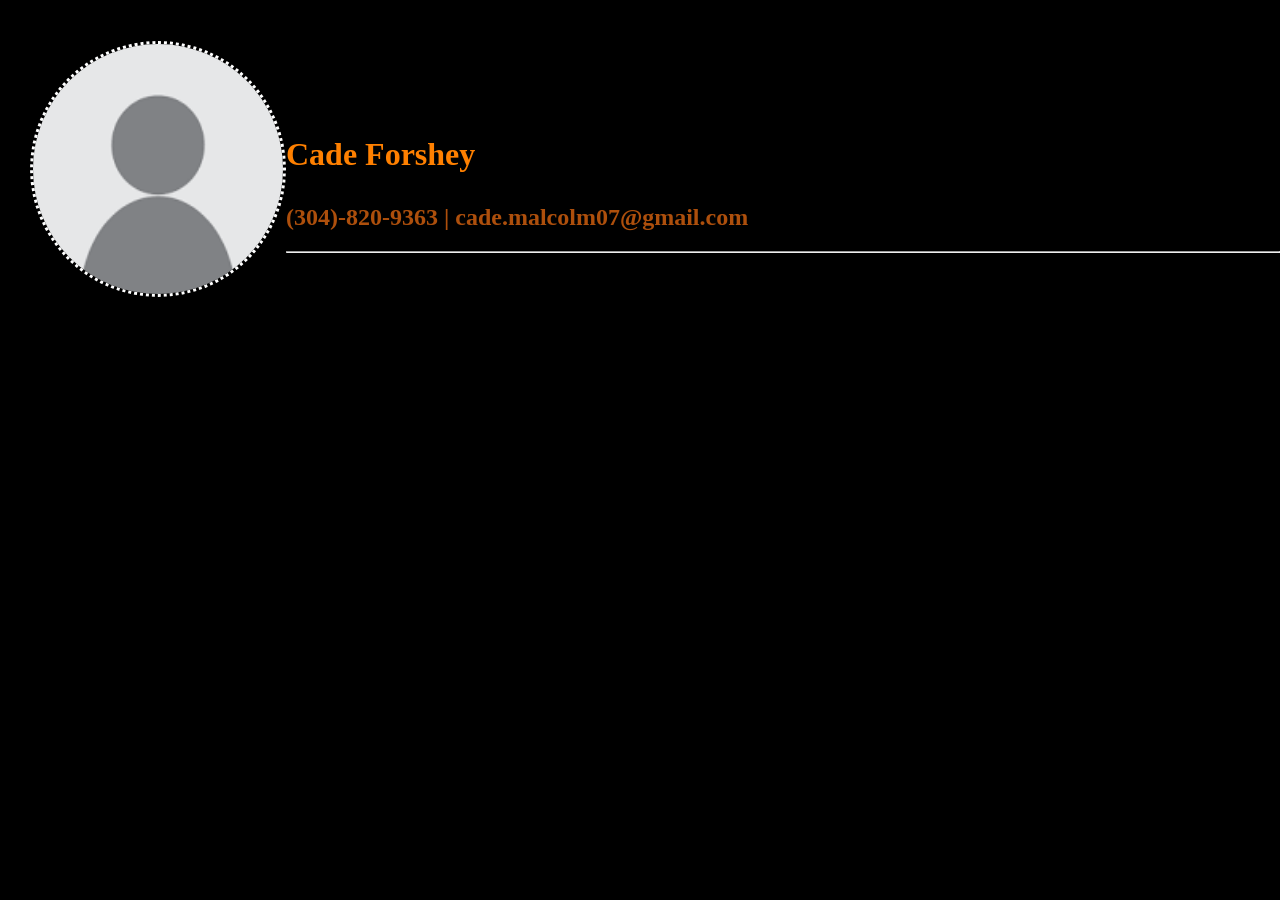
==== index.html @ e47950de "cooked bro" ====
<!DOCTYPE html>
<html lang="en">
<head>
    <meta charset="UTF-8">
    <meta name="viewport" content="width=device-width, initial-scale=1.0">
    <link rel="stylesheet" href="styles.css">
    <title>Resume</title>
</head>
<body>

<img id="profile-picture" src="[data-uri]"> 

<!-- Contact Informations-->
<h4 id="address">address</h4> <h1 id="name">Cade Forshey</h1> <h2 id="phone">(304)-820-9363 | cade.malcolm07@gmail.com</h2> <hr>
    
</body>
</html>
---- styles.css ----
/*body {
    background-image: linear-gradient(white, rgb(197, 225, 235));
    max-height: 100%;
}*/

body {
    margin: 0;
    padding: 0;
    border: 0;
    background-color: black;
}
/* ------------------OFF SCREEN MENU END-------------- */

 /*==========Tablet Media Query==========*/
 @media screen and (min-width: 769px) {
 }
 /*==========End Tablet Meida Query==========*/
 /*==========Desktop Media Query==========*/
 @media screen and (min-width: 1025px) {
}
 /*==========End Desktop Media Query==========*/
 /*==========Large Display Query==========*/
 @media screen and (min-width: 1850px) {
 }
 /*==========End Large Display Media Query==========*/

#profile-picture {
    border: 3.5px dotted white;
    border-radius: 50%;
    margin-left: 30px;
    margin-top: 20px;
    width: 250px;
    height: 250px;

    float: left;
}

h1, h2, h3, h4, h5, h6, p {
    color: white;
}

#name {
    padding: 60px 0px 0px 35px;
    color: rgb(255, 128, 0);
}

#phone {
    padding: 10px 0px 0px 275px;
    color: rgb(173, 79, 12);
}

#address {
    padding: 15px 0px 0px 1300px;
}




















 /* #main {
    height: 250px;
    width: 250px;
}

 .row {
    
 }

 .col {

 }

 .header {
    background-color: white;
    padding: 5px;
    margin: 5px;
 }

 button {

 }*/
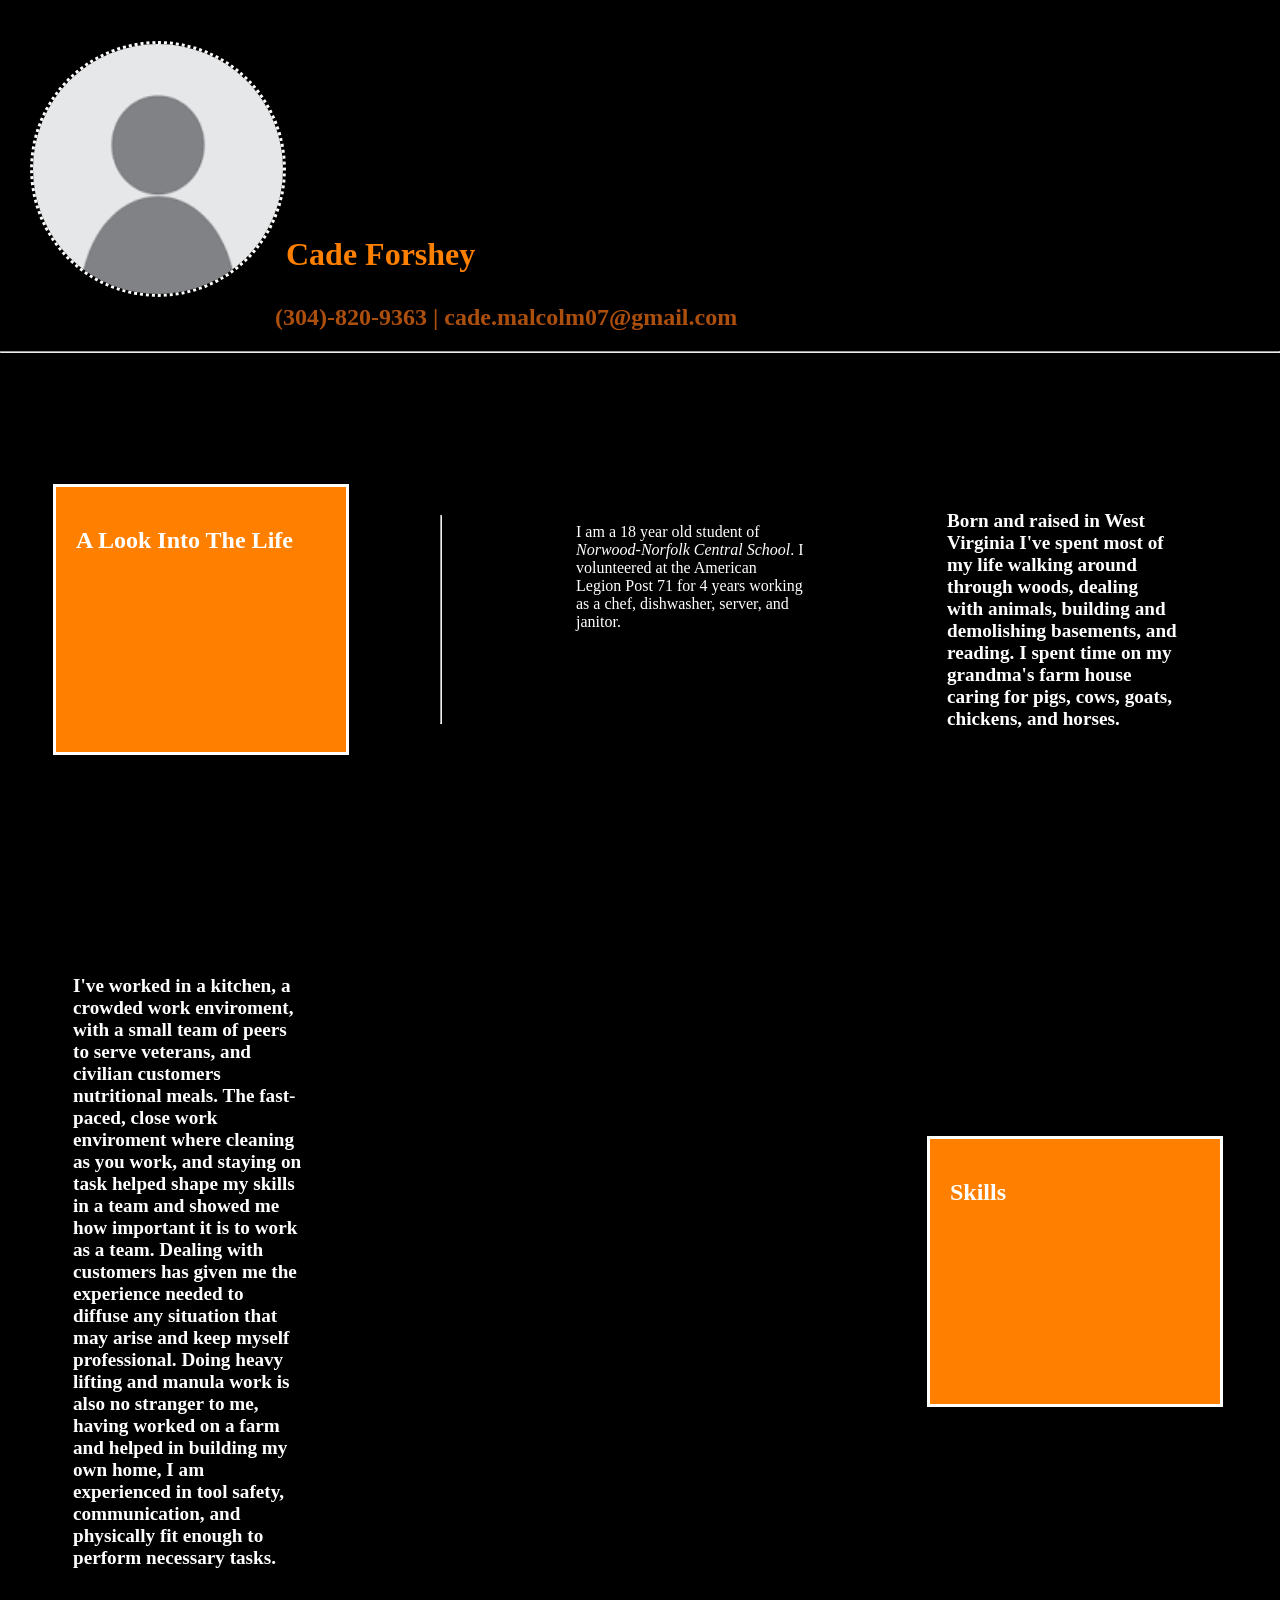
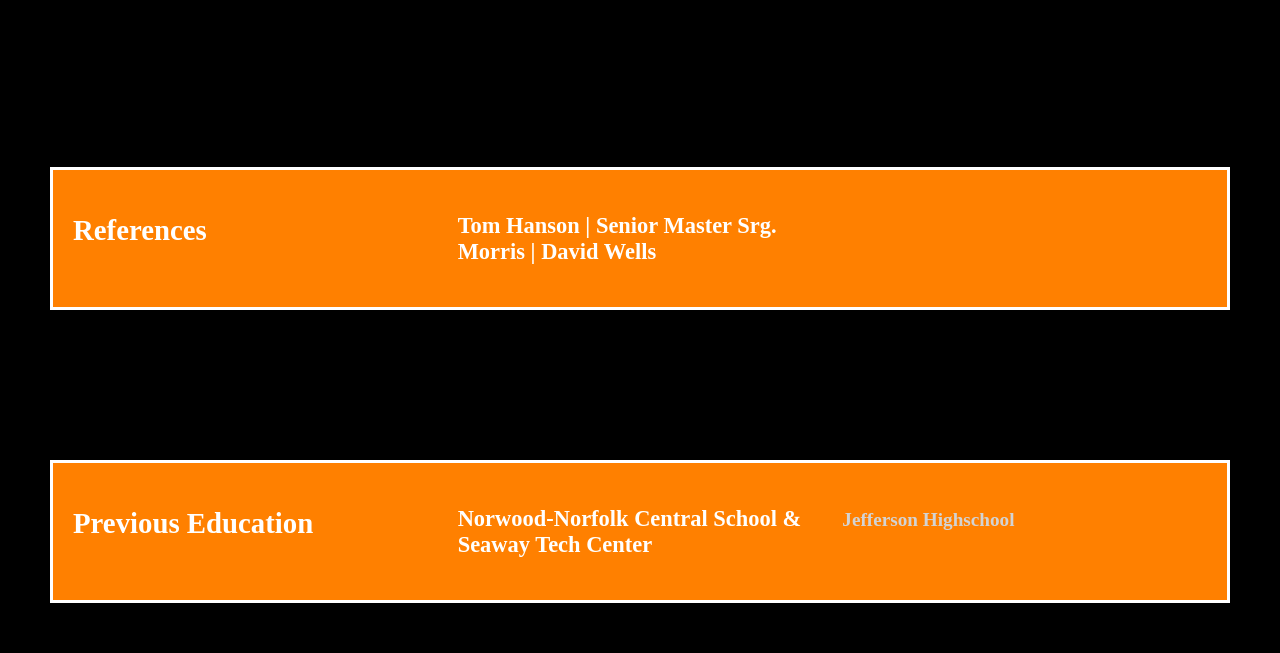
==== commit 291132d9: "yikes" ====
--- a/index.html
+++ b/index.html
@@ -10,8 +10,52 @@
 
 <img id="profile-picture" src="[data-uri]"> 
 
-<!-- Contact Informations-->
+<!-- Contact Informations -->
 <h4 id="address">address</h4> <h1 id="name">Cade Forshey</h1> <h2 id="phone">(304)-820-9363 | cade.malcolm07@gmail.com</h2> <hr>
+
+<!-- Personal -->
+    <table>
+    <tr>
+        <td>
+            <div class="container" id="personal">
+                <h2>A Look Into The Life</h2> <hr> <p>I am a 18 year old student of <i>Norwood-Norfolk Central School</i>. I volunteered at the American Legion Post 71 for 4 years working as a chef, dishwasher, server, and janitor.</p>
+            </div>
+        </td>
+
+        <td>
+            <div class="container" id="personal-yap">
+                <h4>Born and raised in West Virginia I've spent most of my life walking around through woods, dealing with animals, building and demolishing basements, and reading. I spent time on my grandma's farm house caring for pigs, cows, goats, chickens, and horses.</h4>
+            </div>
+        </td>
+    </tr>
     
+    <!-- Previous Work -->
+    <tr>
+        <td>
+            <div class="container" id="previous-work-yap">
+                <h4>I've worked in a kitchen, a crowded work enviroment, with a small team of peers to serve veterans, and civilian customers nutritional meals. The fast-paced, close work enviroment where cleaning as you work, and staying on task helped shape my skills in a team and showed me how important it is to work as a team. Dealing with customers has given me the experience needed to diffuse any situation that may arise and keep myself professional. Doing heavy lifting and manula work is also no stranger to me, having worked on a farm and helped in building my own home, I am experienced in tool safety, communication, and physically fit enough to perform necessary tasks.</h4>
+            </div>
+        </td>
+
+        <td>
+            <div class="container" id="previous-work">
+                <h2>Skills</h2> <hr> <ul><li>Professional Culinary</li> <li>Professional Cleaning</li> <li>Customer Service</li> <li>Team Work & Leadership Skills</li> <li>Creative Problem Solving Skills</li> <li>HTML & CSS</li> <li>javaScript</li></ul>
+            </div>
+        </td>
+    </tr>
+    </table>
+
+    <!-- Contacts -->
+    <div class="container" id="contacts">
+        <h2>References</h2>
+        <h3>Tom Hanson | Senior Master Srg. Morris | David Wells</h3>
+    </div>
+
+    <!-- Education -->
+            <div class="container" id="education">
+                <h2>Previous Education</h2>
+                <h3 style="justify-content: center;">Norwood-Norfolk Central School & Seaway Tech Center</h3>
+                <h4 style="color: lightgray; justify-content: center;">Jefferson Highschool</h4>
+            </div>
 </body>
 </html>
--- a/styles.css
+++ b/styles.css
@@ -11,18 +11,7 @@
 }
 /* ------------------OFF SCREEN MENU END-------------- */
 
- /*==========Tablet Media Query==========*/
- @media screen and (min-width: 769px) {
- }
- /*==========End Tablet Meida Query==========*/
- /*==========Desktop Media Query==========*/
- @media screen and (min-width: 1025px) {
-}
- /*==========End Desktop Media Query==========*/
- /*==========Large Display Query==========*/
- @media screen and (min-width: 1850px) {
- }
- /*==========End Large Display Media Query==========*/
+ 
 
 #profile-picture {
     border: 3.5px dotted white;
@@ -31,16 +20,15 @@
     margin-top: 20px;
     width: 250px;
     height: 250px;
-
     float: left;
 }
 
-h1, h2, h3, h4, h5, h6, p {
+h1, h2, h3, h4, h5, h6, p, li {
     color: white;
 }
 
 #name {
-    padding: 60px 0px 0px 35px;
+    padding: 160px 0px 0px 35px;
     color: rgb(255, 128, 0);
 }
 
@@ -51,6 +39,59 @@
 
 #address {
     padding: 15px 0px 0px 1300px;
+}
+
+table {
+    width: 100%;
+}
+
+.container {
+    margin: 50px;
+    margin-top: 100px;
+    padding: 10px;
+    border: 3px solid white;
+}
+
+#personal {
+    width: 250px;
+    height: 225px;
+    background-color: rgb(255, 128, 0);
+}
+
+#personal-yap {
+    border: none;
+    width: fit-content;
+    height: fit-content;
+    font-size: larger;
+}
+
+#previous-work {
+    width: 250px;
+    height: 225px;
+    background-color: rgb(255, 128, 0);
+}
+
+#previous-work-yap {
+    border: none;
+    width: fit-content;
+    height: fit-content;
+    font-size: larger;
+}
+
+#contacts {
+    float: left;
+    width: fit-content;
+    height: fit-content;
+    font-size: larger;
+    background-color: rgb(255, 128, 0);
+}
+
+#education {
+    float: right;
+    width: fit-content;
+    height: fit-content;
+    font-size: larger;
+    background-color: rgb(255, 128, 0);
 }
 
 
@@ -66,9 +107,40 @@
 
 
 
+/* Tablet Media Query */
+@media screen and (min-width: 769px) {
+    .container {
+        display: grid;
+        grid-template-columns: repeat(2, minmax(230px, 1fr));
+        grid-gap: 20px;
+        padding: 20px;
+    }
+}
+/* end */
 
 
+/* Tablet Media Query */
+@media screen and (min-width: 769px) {
+    .container {
+        display: grid;
+        grid-template-columns: repeat(2, minmax(230px, 1fr));
+        grid-gap: 20px;
+        padding: 20px;
+    }
+}
+/* end */
 
+
+/* Desktop Media Query */
+@media screen and (min-width: 1025px) {
+    .container  {
+        display: grid;
+        grid-template-columns: repeat(3, minmax(230px, 1fr));
+        grid-gap: 20px;
+        padding: 20px;
+    }
+}
+/* end */
 
 
 
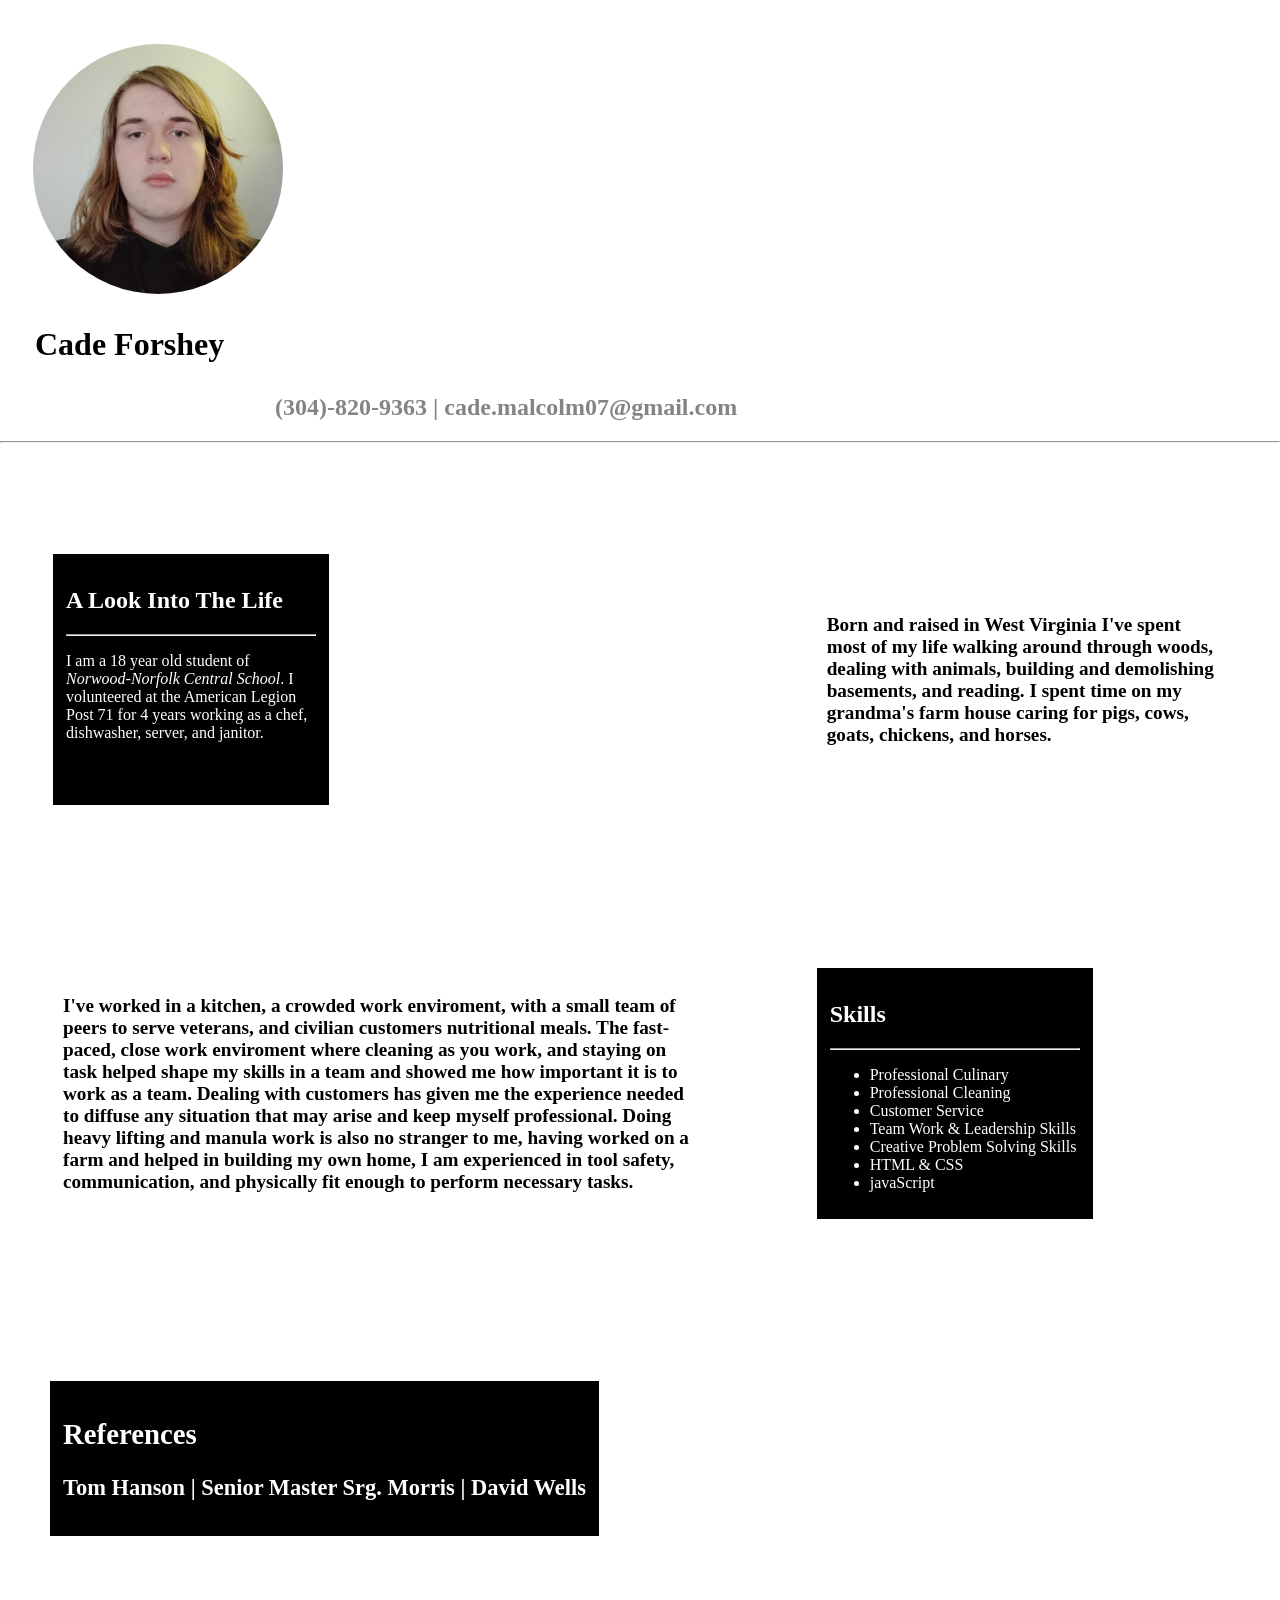
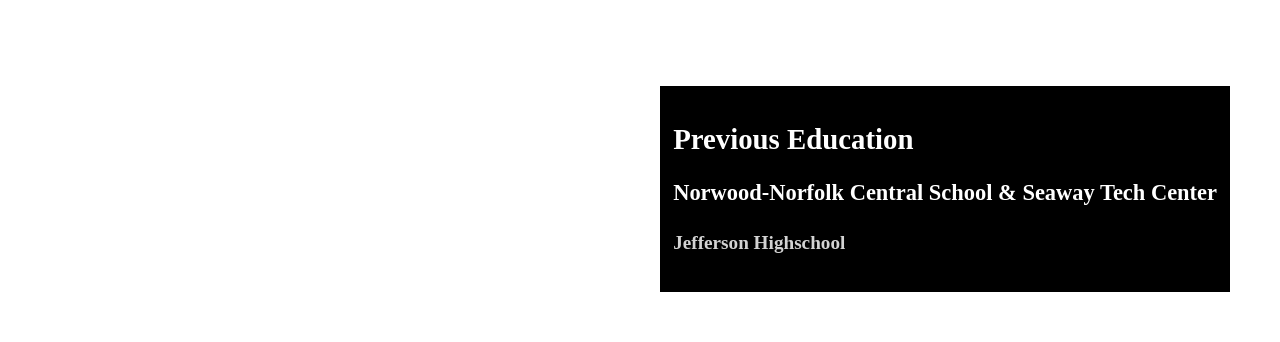
==== commit 9ab5fc2e: "final im sorrryyyyy" ====
--- a/index.html
+++ b/index.html
@@ -8,17 +8,26 @@
 </head>
 <body>
 
-<img id="profile-picture" src="[data-uri]"> 
+    <!--<div>
+        <nav class="navbar navbar-expand fixed-top">
+            <div class="container-fluid">
+                <a class="navbar-brand" href="#">
+                </a>
+            </div>
+        </nav>
+    </div>-->
+
+<img id="profile-picture" src="img/Screenshot 2025-05-01 at 1.30.39 PM.png"> 
 
 <!-- Contact Informations -->
-<h4 id="address">address</h4> <h1 id="name">Cade Forshey</h1> <h2 id="phone">(304)-820-9363 | cade.malcolm07@gmail.com</h2> <hr>
+<h4 id="address">2958 County Rte 35 Norwood, NY</h4> <h1 id="name">Cade Forshey</h1> <h2 id="phone">(304)-820-9363 | cade.malcolm07@gmail.com</h2> <hr>
 
 <!-- Personal -->
     <table>
     <tr>
         <td>
             <div class="container" id="personal">
-                <h2>A Look Into The Life</h2> <hr> <p>I am a 18 year old student of <i>Norwood-Norfolk Central School</i>. I volunteered at the American Legion Post 71 for 4 years working as a chef, dishwasher, server, and janitor.</p>
+                <h2 style="color: white;">A Look Into The Life</h2> <hr> <p style="color: white;">I am a 18 year old student of <i>Norwood-Norfolk Central School</i>. I volunteered at the American Legion Post 71 for 4 years working as a chef, dishwasher, server, and janitor.</p>
             </div>
         </td>
 
@@ -39,7 +48,7 @@
 
         <td>
             <div class="container" id="previous-work">
-                <h2>Skills</h2> <hr> <ul><li>Professional Culinary</li> <li>Professional Cleaning</li> <li>Customer Service</li> <li>Team Work & Leadership Skills</li> <li>Creative Problem Solving Skills</li> <li>HTML & CSS</li> <li>javaScript</li></ul>
+                <h2 style="color: white;">Skills</h2> <hr> <ul><li style="color: white;">Professional Culinary</li> <li style="color: white;">Professional Cleaning</li> <li style="color: white;">Customer Service</li> <li style="color: white;">Team Work & Leadership Skills</li> <li style="color: white;">Creative Problem Solving Skills</li> <li style="color: white;">HTML & CSS</li> <li style="color: white;">javaScript</li></ul>
             </div>
         </td>
     </tr>
@@ -47,14 +56,14 @@
 
     <!-- Contacts -->
     <div class="container" id="contacts">
-        <h2>References</h2>
-        <h3>Tom Hanson | Senior Master Srg. Morris | David Wells</h3>
+        <h2 style="color: white;">References</h2>
+        <h3 style="color: white;">Tom Hanson | Senior Master Srg. Morris | David Wells</h3>
     </div>
 
     <!-- Education -->
             <div class="container" id="education">
-                <h2>Previous Education</h2>
-                <h3 style="justify-content: center;">Norwood-Norfolk Central School & Seaway Tech Center</h3>
+                <h2 style="color: white;">Previous Education</h2>
+                <h3 style="color: white;" justify-content: center;">Norwood-Norfolk Central School & Seaway Tech Center</h3>
                 <h4 style="color: lightgray; justify-content: center;">Jefferson Highschool</h4>
             </div>
 </body>
--- a/styles.css
+++ b/styles.css
@@ -7,7 +7,6 @@
     margin: 0;
     padding: 0;
     border: 0;
-    background-color: black;
 }
 /* ------------------OFF SCREEN MENU END-------------- */
 
@@ -23,18 +22,15 @@
     float: left;
 }
 
-h1, h2, h3, h4, h5, h6, p, li {
-    color: white;
-}
 
 #name {
     padding: 160px 0px 0px 35px;
-    color: rgb(255, 128, 0);
+    color: rgb(0, 0, 0);
 }
 
 #phone {
     padding: 10px 0px 0px 275px;
-    color: rgb(173, 79, 12);
+    color: rgba(0, 0, 0, 0.484);
 }
 
 #address {
@@ -49,13 +45,14 @@
     margin: 50px;
     margin-top: 100px;
     padding: 10px;
-    border: 3px solid white;
+    border: 3px dashed rgb(0, 0, 0);
 }
 
 #personal {
     width: 250px;
     height: 225px;
-    background-color: rgb(255, 128, 0);
+    background-color: rgb(0, 0, 0);
+    color: white;
 }
 
 #personal-yap {
@@ -68,7 +65,7 @@
 #previous-work {
     width: 250px;
     height: 225px;
-    background-color: rgb(255, 128, 0);
+    background-color: rgb(0, 0, 0);
 }
 
 #previous-work-yap {
@@ -83,7 +80,7 @@
     width: fit-content;
     height: fit-content;
     font-size: larger;
-    background-color: rgb(255, 128, 0);
+    background-color: rgb(0, 0, 0);
 }
 
 #education {
@@ -91,7 +88,11 @@
     width: fit-content;
     height: fit-content;
     font-size: larger;
-    background-color: rgb(255, 128, 0);
+    background-color: rgb(0, 0, 0);
+}
+
+h2 li h3 h4 {
+    color: white;
 }
 
 
@@ -105,64 +106,15 @@
 
 
 
-
-
-/* Tablet Media Query */
+/*==========Tablet Media Query==========*/
 @media screen and (min-width: 769px) {
-    .container {
-        display: grid;
-        grid-template-columns: repeat(2, minmax(230px, 1fr));
-        grid-gap: 20px;
-        padding: 20px;
-    }
 }
-/* end */
-
-
-/* Tablet Media Query */
-@media screen and (min-width: 769px) {
-    .container {
-        display: grid;
-        grid-template-columns: repeat(2, minmax(230px, 1fr));
-        grid-gap: 20px;
-        padding: 20px;
-    }
-}
-/* end */
-
-
-/* Desktop Media Query */
-@media screen and (min-width: 1025px) {
-    .container  {
-        display: grid;
-        grid-template-columns: repeat(3, minmax(230px, 1fr));
-        grid-gap: 20px;
-        padding: 20px;
-    }
-}
-/* end */
-
-
-
- /* #main {
-    height: 250px;
-    width: 250px;
-}
-
- .row {
-    
+ /*==========End Tablet Meida Query==========*/
+ /*==========Desktop Media Query==========*/
+ @media screen and (min-width: 1025px) {
  }
-
- .col {
-
+ /*==========End Desktop Media Query==========*/
+ /*==========Large Display Query==========*/
+ @media screen and (min-width: 1850px) {
  }
-
- .header {
-    background-color: white;
-    padding: 5px;
-    margin: 5px;
- }
-
- button {
-
- }*/+ /*==========End Large Display Media Query==========*/
